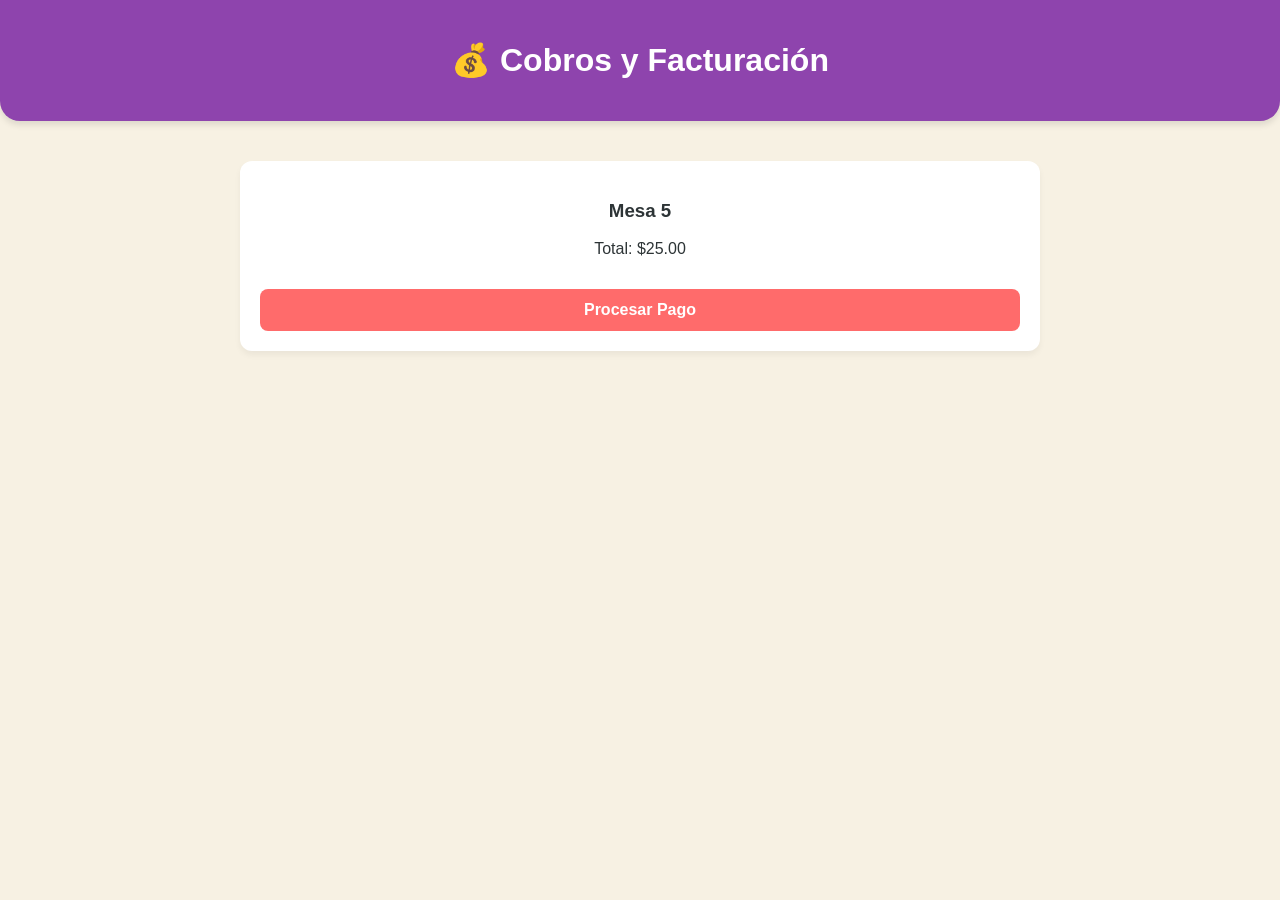
==== src/caja.html @ 7db6891d "feat: maquetación UI responsiva de las 4 interfaces principales closes #2" ====
<!DOCTYPE html>
<html lang="es">
<head><meta charset="UTF-8"><meta name="viewport" content="width=device-width, initial-scale=1.0"><title>Módulo Caja</title><link rel="stylesheet" href="style.css"></head>
<body>
    <header style="background-color: #8e44ad;"><h1>💰 Cobros y Facturación</h1></header>
    <div class="container grid">
        <div class="card"><h3>Mesa 5</h3><p>Total: $25.00</p><button class="btn">Procesar Pago</button></div>
    </div>
</body>
</html>
---- src/style.css ----
/* src/style.css */
:root {
    --primaria: #FF6B6B; /* Vermelho/Laranja apetitoso */
    --secundaria: #4ECDC4; /* Verde água */
    --fundo: #F7F1E3; /* Cor de creme claro */
    --texto: #2D3436;
}

body {
    font-family: 'Segoe UI', Tahoma, Geneva, Verdana, sans-serif;
    background-color: var(--fundo);
    color: var(--texto);
    margin: 0;
    padding: 0;
}

.container {
    max-width: 800px;
    margin: 0 auto;
    padding: 20px;
}

header {
    background-color: var(--primaria);
    color: white;
    padding: 20px;
    text-align: center;
    border-radius: 0 0 20px 20px;
    box-shadow: 0 4px 6px rgba(0,0,0,0.1);
    margin-bottom: 20px;
}

/* Grid Responsivo (Adapta para Celular ou PC) */
.grid {
    display: grid;
    grid-template-columns: repeat(auto-fit, minmax(250px, 1fr));
    gap: 20px;
}

.card {
    background: white;
    padding: 20px;
    border-radius: 12px;
    box-shadow: 0 4px 6px rgba(0,0,0,0.05);
    text-align: center;
    transition: transform 0.2s;
}

.card:hover {
    transform: translateY(-5px);
}

.precio {
    color: #27ae60;
    font-size: 1.2rem;
    font-weight: bold;
}

/* Botões com máximo de 3 cliques (AC1) */
.btn {
    background-color: var(--primaria);
    color: white;
    border: none;
    padding: 12px 20px;
    border-radius: 8px;
    cursor: pointer;
    font-size: 16px;
    font-weight: bold;
    width: 100%;
    margin-top: 15px;
}

.btn:hover { background-color: #ff5252; }

/* Controles de Quantidade */
.controles {
    display: flex;
    justify-content: center;
    align-items: center;
    gap: 15px;
    margin-top: 15px;
}

.btn-cant {
    background: #eee;
    border: none;
    width: 35px;
    height: 35px;
    border-radius: 50%;
    font-size: 18px;
    cursor: pointer;
}

.input-mesa {
    width: 100px;
    padding: 10px;
    font-size: 18px;
    text-align: center;
    border: 2px solid #ccc;
    border-radius: 8px;
    margin: 10px 0;
}
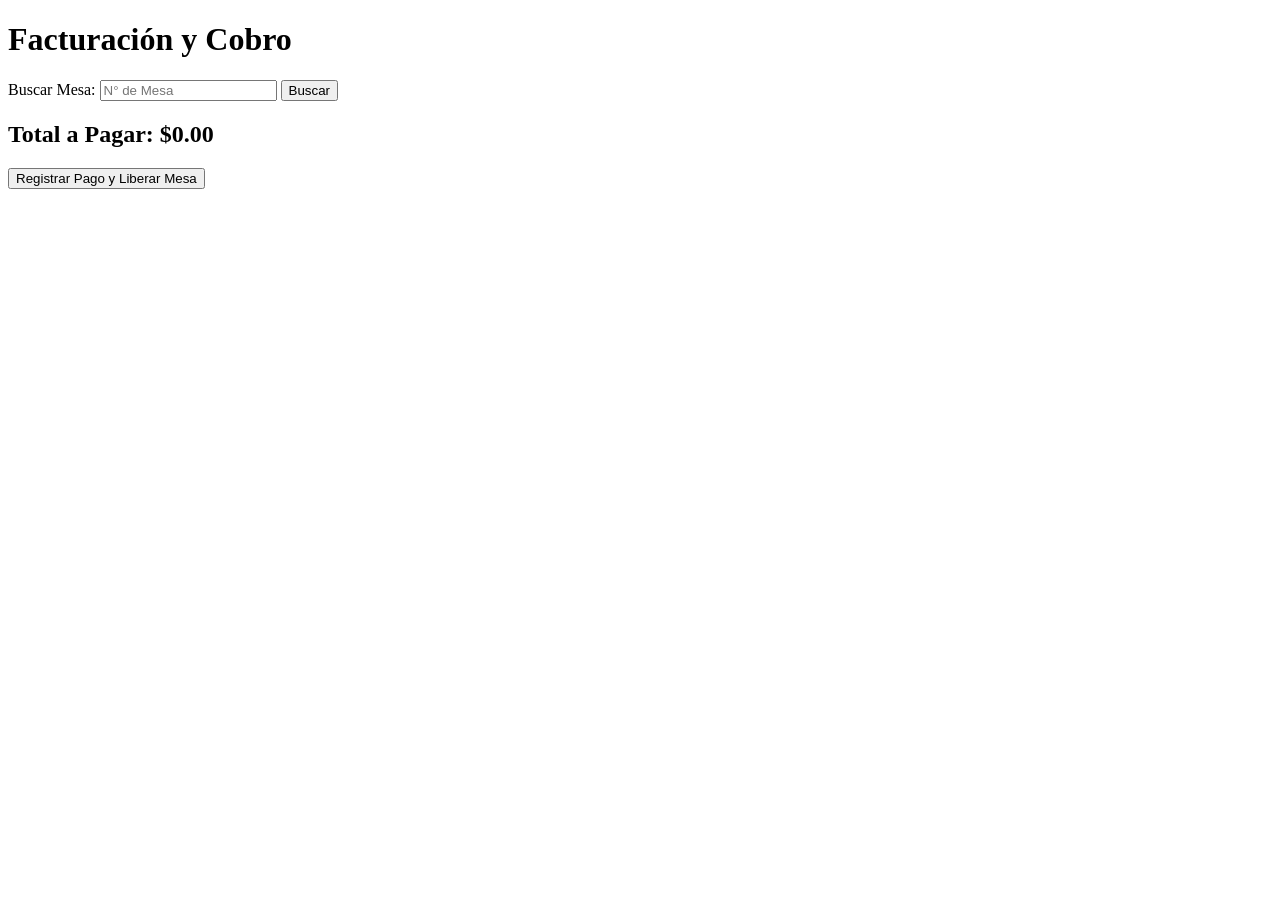
==== commit 3115da33: "feat(ui): maqueta interfaces base responsivas para los modulos closes #2" ====
--- a/src/caja.html
+++ b/src/caja.html
@@ -1,10 +1,23 @@
 <!DOCTYPE html>
 <html lang="es">
-<head><meta charset="UTF-8"><meta name="viewport" content="width=device-width, initial-scale=1.0"><title>Módulo Caja</title><link rel="stylesheet" href="style.css"></head>
+<head>
+    <meta charset="UTF-8">
+    <meta name="viewport" content="width=device-width, initial-scale=1.0">
+    <title>Panel de Caja</title>
+</head>
 <body>
-    <header style="background-color: #8e44ad;"><h1>💰 Cobros y Facturación</h1></header>
-    <div class="container grid">
-        <div class="card"><h3>Mesa 5</h3><p>Total: $25.00</p><button class="btn">Procesar Pago</button></div>
-    </div>
+    <header>
+        <h1>Facturación y Cobro</h1>
+    </header>
+    <main>
+        <label for="buscar-mesa">Buscar Mesa:</label>
+        <input type="number" id="buscar-mesa" placeholder="N° de Mesa">
+        <button>Buscar</button>
+        
+        <div id="resumen-cobro">
+            <h2>Total a Pagar: $0.00</h2>
+            <button>Registrar Pago y Liberar Mesa</button>
+        </div>
+    </main>
 </body>
 </html>
